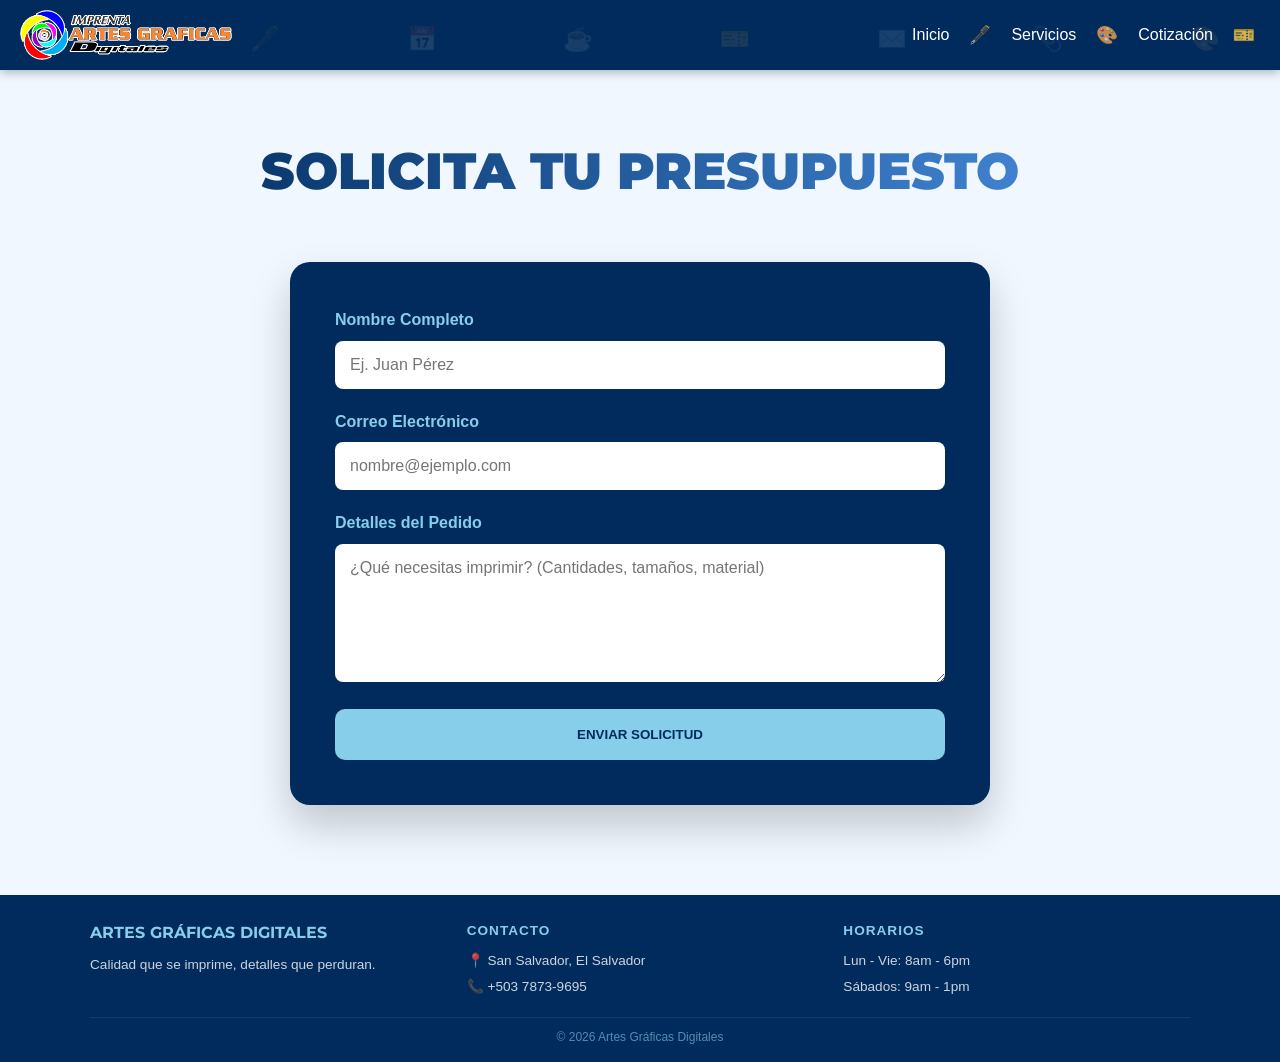
==== contacto.html @ 41eb3e84 "Add files via upload" ====
<!DOCTYPE html>
<html lang="es">
<head>
    <meta charset="UTF-8">
    <meta name="viewport" content="width=device-width, initial-scale=1.0">
    <title>Cotización | Artes Gráficas Digitales</title>
    <link rel="stylesheet" href="style.css">
    <link href="https://fonts.googleapis.com/css2?family=Montserrat:wght@900&display=swap" rel="stylesheet">
</head>
<body>
    <header>
        <nav>
            <div class="logo">
                <a href="index.html"><img src="img/logo.png" alt="Logo" class="logo-img"></a>
            </div>
            <ul>
                <li><a href="index.html">Inicio</a></li>
                <li class="emoji-separador">🖋️</li>
                <li><a href="servicios.html">Servicios</a></li>
                <li class="emoji-separador">🎨</li>
                <li><a href="contacto.html">Cotización</a></li>
                <li class="emoji-separador">🎫</li>
            </ul>
        </nav>
    </header>

    <div class="container">
        <h2>Solicita tu Presupuesto</h2>
        <div class="form-box">
            <form action="https://formspree.io/f/xpqypeyp" method="POST">
                <label>Nombre Completo</label>
                <input type="text" name="nombre" placeholder="Ej. Juan Pérez" required>
                
                <label>Correo Electrónico</label>
                <input type="email" name="email" placeholder="nombre@ejemplo.com" required>
                
                <label>Detalles del Pedido</label>
                <textarea name="detalles" rows="6" placeholder="¿Qué necesitas imprimir? (Cantidades, tamaños, material)" required></textarea>
                
                <button type="submit" class="btn-azul" style="width: 100%;">Enviar Solicitud</button>
            </form>
        </div>
    </div>

    <footer>
        <div class="footer-container">
            <div class="footer-column brand">
                <h4>Artes Gráficas Digitales</h4>
                <p>Calidad que se imprime, detalles que perduran.</p>
            </div>
            <div class="footer-column">
                <h5>Contacto</h5>
                <p>📍 San Salvador, El Salvador</p>
                <p>📞 +503 7873-9695</p>
            </div>
            <div class="footer-column">
                <h5>Horarios</h5>
                <p>Lun - Vie: 8am - 6pm</p>
                <p>Sábados: 9am - 1pm</p>
            </div>
        </div>
        <div class="footer-bottom">
            <p>© 2026 Artes Gráficas Digitales</p>
        </div>
    </footer>
</body>
</html>
---- style.css ----
/* =========================================
   CONFIGURACIONES DE BASE
   ========================================= */
* {
    margin: 0; padding: 0; box-sizing: border-box;
    font-family: 'Segoe UI', Arial, sans-serif;
}

html { scroll-behavior: smooth; }

body {
    background-color: #f0f7ff;
    color: #333;
    line-height: 1.6;
    padding-top: 70px;
}

/* =========================================
   MENÚ Y LOGO (IZQUIERDA + EMOJIS SEPARADORES)
   ========================================= */
header {
    background: #002b5c; 
    color: #fff;
    height: 70px;
    display: flex;
    align-items: center;
    position: fixed;
    width: 100%;
    top: 0;
    left: 0;
    z-index: 1000;
    box-shadow: 0 2px 10px rgba(0,0,0,0.3);
    overflow: hidden;
}

header::before {
    content: '🖋️ 📅 ☕ 🎫 ✉️ 📎 🎨 📏';
    position: absolute;
    width: 100%;
    white-space: nowrap;
    font-size: 24px;
    opacity: 0.1; 
    top: 20px;
    z-index: 1;
    letter-spacing: 60px;
    pointer-events: none;
    padding-left: 250px; 
    left: 0;
}

nav {
    display: flex;
    justify-content: space-between;
    align-items: center;
    max-width: 100%; 
    margin: 0; 
    width: 100%;
    padding: 0 20px;
    position: relative; 
    z-index: 5;
}

.logo-img { 
    height: 50px; 
    width: auto; 
    display: block; 
    position: relative; 
    z-index: 10; 
}

nav ul { 
    display: flex; 
    list-style: none; 
    align-items: center; 
}

nav ul li a { 
    color: #fff; 
    text-decoration: none; 
    padding: 10px 15px; 
    font-weight: 500; 
    transition: 0.3s; 
}

nav ul li a:hover { color: #87CEEB; }

.emoji-separador {
    font-size: 1.1rem;
    padding: 0 5px;
    opacity: 0.8;
    user-select: none;
    pointer-events: none;
}

/* =========================================
   SECCIÓN HERO (PORTADA CON LOGO GRANDE)
   ========================================= */
.hero {
    height: 85vh;
    background: linear-gradient(rgba(0,0,0,0.2), rgba(0,0,0,0.2)), url('img/fondo-escritorio.jpg'); 
    background-size: cover;
    background-position: center;
    background-attachment: fixed;
    display: flex; align-items: center; justify-content: center; text-align: center; color: #fff;
}

.hero-content {
    background: rgba(0, 0, 0, 0.6); 
    padding: 40px;
    border-radius: 20px;
    backdrop-filter: blur(8px);
    max-width: 850px;
    margin: 0 20px;
    border: 1px solid rgba(255, 255, 255, 0.1);
}

.hero-logo-main {
    max-width: 550px; 
    width: 100%;
    height: auto;
    margin-bottom: 20px;
    display: block;
    margin-left: auto;
    margin-right: auto;
    image-rendering: -webkit-optimize-contrast;
    filter: drop-shadow(0 10px 20px rgba(0,0,0,0.5));
}

.hero p { font-size: 1.5rem; text-shadow: none; margin-top: 10px; }

/* =========================================
   MISIÓN Y VISIÓN (FONDO DE CONTRASTE)
   ========================================= */
.mision-vision {
    background-color: #eef7ff; 
    padding: 100px 0;
    border-top: 1px solid #ddecff;
    border-bottom: 1px solid #ddecff;
}

.mv-grid {
    display: grid;
    grid-template-columns: 1fr 1fr;
    gap: 50px;
}

.mv-item {
    background: #ffffff; 
    padding: 50px;
    border-radius: 25px;
    border-bottom: 5px solid #87CEEB;
    box-shadow: 0 15px 35px rgba(0, 43, 92, 0.08); 
    transition: 0.4s ease;
    text-align: center;
}

.mv-item:hover {
    transform: translateY(-10px);
    box-shadow: 0 25px 50px rgba(0, 43, 92, 0.15);
}

.mv-icon {
    font-size: 3rem;
    margin-bottom: 20px;
    display: block;
}

.mv-item h3 {
    font-family: 'Montserrat', sans-serif;
    color: #002b5c;
    font-size: 2rem;
    margin-bottom: 20px;
    font-weight: 900;
}

.mv-item p {
    color: #444;
    font-size: 1.15rem;
    line-height: 1.7;
}

/* =========================================
   TÍTULOS DE PÁGINAS (GRANDES)
   ========================================= */
.container h2 {
    font-family: 'Montserrat', sans-serif;
    font-size: 3.2rem;
    font-weight: 900;
    text-align: center;
    text-transform: uppercase;
    margin-bottom: 50px;
    background: linear-gradient(to right, #002b5c, #4A90E2);
    -webkit-background-clip: text;
    -webkit-text-fill-color: transparent;
}

/* =========================================
   CUADROS DE BENEFICIOS Y SERVICIOS
   ========================================= */
.container { max-width: 1100px; margin: auto; padding: 60px 20px; }

.beneficios {
    display: grid; grid-template-columns: repeat(auto-fit, minmax(280px, 1fr));
    gap: 30px; text-align: center;
}

.beneficio-item {
    background: #ffffff; padding: 40px; border-radius: 15px;
    box-shadow: 0 10px 30px rgba(0, 0, 0, 0.08);
    border-bottom: 6px solid #87CEEB; transition: 0.3s;
}

/* --- DISEÑO DE SERVICIOS HORIZONTAL COMPACTO --- */
.servicio-card {
    background: #fff;
    border-radius: 20px;
    overflow: hidden;
    box-shadow: 0 15px 35px rgba(0,0,0,0.1);
    display: flex;
    flex-direction: row; 
    height: 220px; 
    margin-bottom: 30px;
    transition: 0.3s;
}

.servicio-card:hover { transform: scale(1.01); }

.servicio-img { 
    width: 40%; 
    height: 100%; 
    background-size: cover; 
    background-position: center; 
    background-repeat: no-repeat;
    image-rendering: -webkit-optimize-contrast; 
    image-rendering: high-quality;
    filter: contrast(1.08) brightness(1.02) saturate(1.05);
}

.servicio-texto { 
    width: 60%; 
    padding: 20px 40px; 
    display: flex; 
    flex-direction: column; 
    justify-content: center; 
    text-align: left; 
}

.servicio-texto h3 { color: #002b5c; margin-bottom: 8px; font-size: 1.6rem; }
.servicio-texto p { color: #555; font-size: 1.05rem; line-height: 1.4; }

/* RUTAS DE IMÁGENES */
.img-tarjetas { background-image: url('img/tarjetas.jpg'); }
.img-volantes { background-image: url('img/volantes.jpg'); }
.img-papeleria { background-image: url('img/papeleria.jpg'); }
.img-calendario { background-image: url('img/calendario.jpg'); }
.img-serigrafia { background-image: url('img/serigrafia.jpg'); }
/* =========================================
   FORMULARIO (PÁGINA COTIZACIÓN)
   ========================================= */
.form-box {
    background: #002b5c; color: #fff; padding: 45px;
    border-radius: 20px; max-width: 700px; margin: auto;
    box-shadow: 0 20px 40px rgba(0,0,0,0.2);
}

.form-box label { display: block; margin-bottom: 8px; color: #87CEEB; font-weight: bold; }

input, textarea {
    width: 100%; padding: 15px; margin-bottom: 20px;
    border-radius: 8px; border: none; font-size: 1rem;
}

/* =========================================
   BOTONES Y SECCIÓN DE CIERRE (CTA)
   ========================================= */
.btn-azul {
    background: #87CEEB; color: #002b5c; padding: 18px 36px;
    border: none; border-radius: 10px; font-weight: 800;
    text-transform: uppercase; text-decoration: none; display: inline-block; transition: 0.4s;
}

.btn-azul:hover { background: #5fbce2; color: #fff; transform: scale(1.03); }

.cta-secundario {
    background-color: #e3f2fd; padding: 100px 20px;
    text-align: center; border-top: 1px solid #bbdefb;
}

.cta-secundario h2 { font-size: 2.8rem; margin-bottom: 20px; background: none; -webkit-text-fill-color: #002b5c; }

.cta-secundario p {
    font-size: 1.4rem; color: #444; max-width: 800px;
    margin: 0 auto 40px; font-weight: 500;
}

/* =========================================
   FOOTER COMPACTO (A LA PAR Y BAJO)
   ========================================= */
footer {
    background: #002b5c;
    color: #fff;
    padding: 25px 20px 15px; /* Altura reducida */
    margin-top: 30px;
}

.footer-container {
    max-width: 1100px;
    margin: 0 auto;
    display: flex;
    justify-content: space-between;
    align-items: flex-start;
    gap: 30px;
    border-bottom: 1px solid rgba(135, 206, 235, 0.1);
    padding-bottom: 15px;
}

.footer-column {
    flex: 1;
}

.footer-column h4 {
    color: #87CEEB;
    font-family: 'Montserrat', sans-serif;
    font-size: 1rem;
    margin-bottom: 8px;
    text-transform: uppercase;
}

.footer-column h5 {
    color: #87CEEB;
    font-size: 0.85rem;
    margin-bottom: 8px;
    text-transform: uppercase;
    letter-spacing: 1px;
}

.footer-column p {
    font-size: 0.85rem;
    margin-bottom: 4px;
    opacity: 0.8;
}

.footer-bottom {
    text-align: center;
    padding-top: 10px;
    font-size: 0.75rem;
    color: #87CEEB;
    opacity: 0.6;
}

/* =========================================
   RESPONSIVO
   ========================================= */
@media (max-width: 768px) {
    .hero-logo-main { max-width: 320px; }
    .mv-grid { grid-template-columns: 1fr; gap: 30px; }
    .servicio-card { flex-direction: column; height: auto; }
    .servicio-img { width: 100%; height: 220px; }
    .servicio-texto { text-align: center; padding: 30px; }
    .emoji-separador { display: none; }
    
    footer { padding: 20px 15px; }
    .footer-container {
        flex-direction: column;
        text-align: center;
        gap: 15px;
    }
}
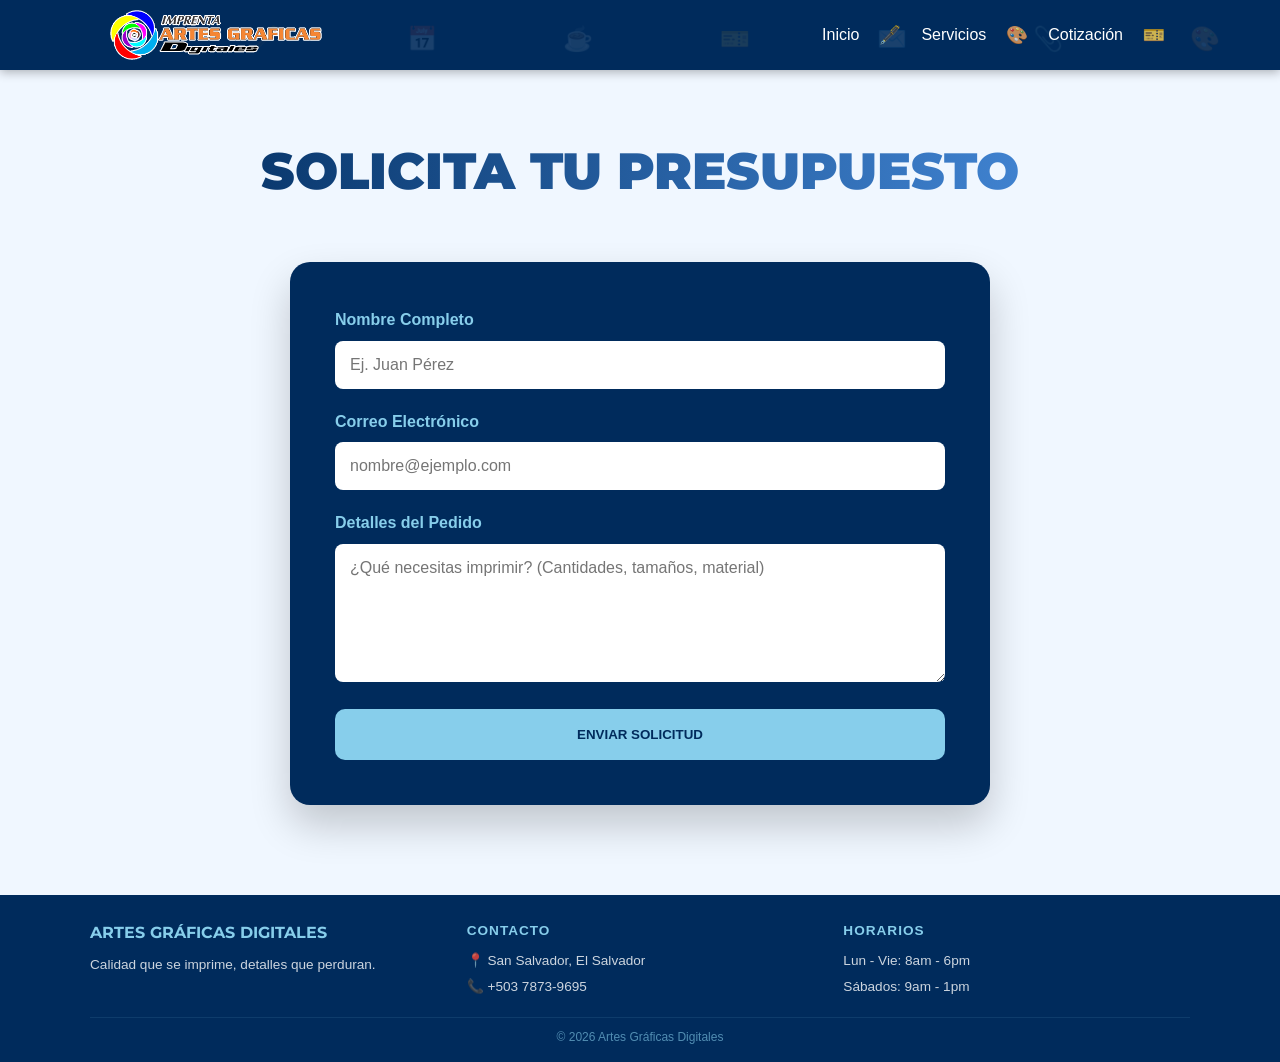
==== commit 13f40c7c: "Add files via upload" ====
--- a/contacto.html
+++ b/contacto.html
@@ -4,7 +4,8 @@
     <meta charset="UTF-8">
     <meta name="viewport" content="width=device-width, initial-scale=1.0">
     <title>Cotización | Artes Gráficas Digitales</title>
-    <link rel="stylesheet" href="style.css">
+    <link rel="icon" type="image/png" href="img/logo.png">
+    <link rel="stylesheet" href="style.css?v=0.5">
     <link href="https://fonts.googleapis.com/css2?family=Montserrat:wght@900&display=swap" rel="stylesheet">
 </head>
 <body>
--- a/style.css
+++ b/style.css
@@ -48,12 +48,13 @@
     left: 0;
 }
 
+/* AQUÍ ESTÁ EL CAMBIO PARA PC: Añadimos max-width y margin auto */
 nav {
     display: flex;
     justify-content: space-between;
     align-items: center;
-    max-width: 100%; 
-    margin: 0; 
+    max-width: 1100px; /* Igual que el container de las otras páginas */
+    margin: 0 auto; 
     width: 100%;
     padding: 0 20px;
     position: relative; 
@@ -254,6 +255,7 @@
 .img-papeleria { background-image: url('img/papeleria.jpg'); }
 .img-calendario { background-image: url('img/calendario.jpg'); }
 .img-serigrafia { background-image: url('img/serigrafia.jpg'); }
+
 /* =========================================
    FORMULARIO (PÁGINA COTIZACIÓN)
    ========================================= */
@@ -267,7 +269,7 @@
 
 input, textarea {
     width: 100%; padding: 15px; margin-bottom: 20px;
-    border-radius: 8px; border: none; font-size: 1rem;
+    border-radius: 8px; border: none; font-size: 16px; 
 }
 
 /* =========================================
@@ -294,12 +296,12 @@
 }
 
 /* =========================================
-   FOOTER COMPACTO (A LA PAR Y BAJO)
+   FOOTER COMPACTO
    ========================================= */
 footer {
     background: #002b5c;
     color: #fff;
-    padding: 25px 20px 15px; /* Altura reducida */
+    padding: 25px 20px 15px; 
     margin-top: 30px;
 }
 
@@ -314,9 +316,7 @@
     padding-bottom: 15px;
 }
 
-.footer-column {
-    flex: 1;
-}
+.footer-column { flex: 1; }
 
 .footer-column h4 {
     color: #87CEEB;
@@ -334,11 +334,7 @@
     letter-spacing: 1px;
 }
 
-.footer-column p {
-    font-size: 0.85rem;
-    margin-bottom: 4px;
-    opacity: 0.8;
-}
+.footer-column p { font-size: 0.85rem; margin-bottom: 4px; opacity: 0.8; }
 
 .footer-bottom {
     text-align: center;
@@ -349,14 +345,48 @@
 }
 
 /* =========================================
-   RESPONSIVO
+   RESPONSIVO (AJUSTES PARA CELULAR)
    ========================================= */
 @media (max-width: 768px) {
-    .hero-logo-main { max-width: 320px; }
+    header {
+        height: auto; 
+        padding: 10px 0;
+    }
+
+    nav {
+        flex-direction: column;
+        gap: 12px;
+        max-width: 100%; /* En móvil usamos todo el ancho */
+    }
+
+    .logo-img { height: 35px; }
+
+    nav ul {
+        width: 100%;
+        justify-content: center;
+        background: rgba(255, 255, 255, 0.05); 
+        padding: 5px 0;
+    }
+
+    nav ul li a {
+        font-size: 1rem; 
+        padding: 8px 10px;
+        font-weight: 700;
+        text-transform: uppercase;
+    }
+
+    body {
+        padding-top: 120px; 
+    }
+
+    .hero-logo-main { max-width: 280px; }
+    .container h2 { font-size: 1.8rem; margin-bottom: 25px; }
+
     .mv-grid { grid-template-columns: 1fr; gap: 30px; }
     .servicio-card { flex-direction: column; height: auto; }
-    .servicio-img { width: 100%; height: 220px; }
-    .servicio-texto { text-align: center; padding: 30px; }
+    .servicio-img { width: 100%; height: 200px; }
+    .servicio-texto { text-align: center; padding: 25px; }
+    
     .emoji-separador { display: none; }
     
     footer { padding: 20px 15px; }
@@ -365,4 +395,7 @@
         text-align: center;
         gap: 15px;
     }
+
+    .container { padding: 30px 15px; }
+    .form-box { padding: 25px; }
 }
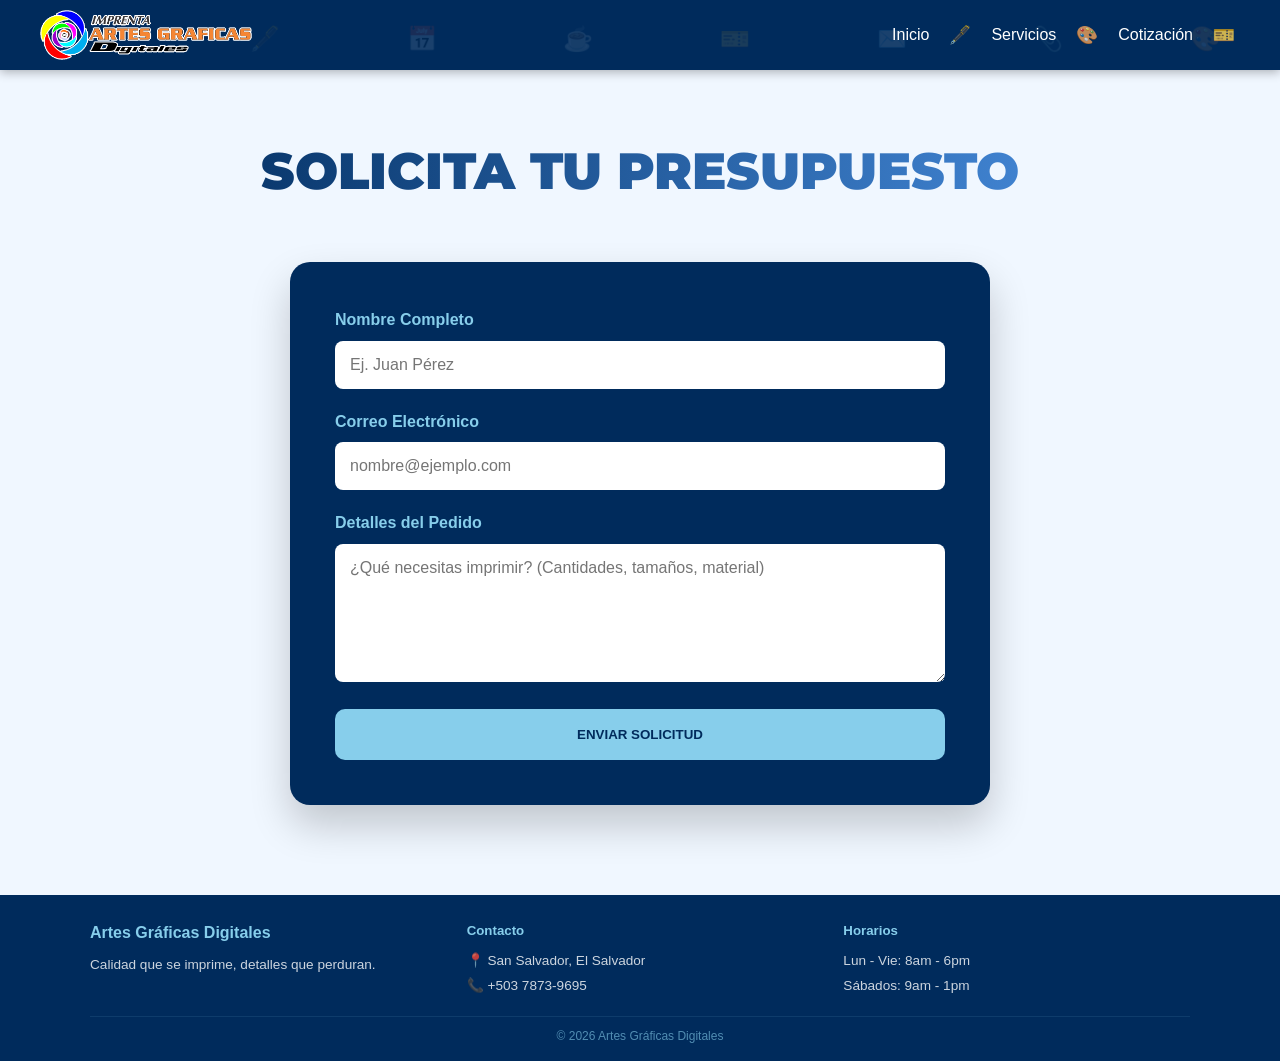
==== commit 80e64d1e: "Add files via upload" ====
--- a/contacto.html
+++ b/contacto.html
@@ -5,7 +5,7 @@
     <meta name="viewport" content="width=device-width, initial-scale=1.0">
     <title>Cotización | Artes Gráficas Digitales</title>
     <link rel="icon" type="image/png" href="img/logo.png">
-    <link rel="stylesheet" href="style.css?v=0.5">
+    <link rel="stylesheet" href="style.css?v=0.6">
     <link href="https://fonts.googleapis.com/css2?family=Montserrat:wght@900&display=swap" rel="stylesheet">
 </head>
 <body>
--- a/style.css
+++ b/style.css
@@ -16,7 +16,7 @@
 }
 
 /* =========================================
-   MENÚ Y LOGO (IZQUIERDA + EMOJIS SEPARADORES)
+   MENÚ Y LOGO (RECUPERANDO EL ANCHO TOTAL)
    ========================================= */
 header {
     background: #002b5c; 
@@ -48,15 +48,15 @@
     left: 0;
 }
 
-/* AQUÍ ESTÁ EL CAMBIO PARA PC: Añadimos max-width y margin auto */
+/* VOLVEMOS AL 100% PARA QUE EL LOGO SE VAYA A LA IZQUIERDA */
 nav {
     display: flex;
     justify-content: space-between;
     align-items: center;
-    max-width: 1100px; /* Igual que el container de las otras páginas */
-    margin: 0 auto; 
+    max-width: 100%; 
+    margin: 0; 
     width: 100%;
-    padding: 0 20px;
+    padding: 0 40px; /* Aumentamos el padding para que no pegue al borde físico */
     position: relative; 
     z-index: 5;
 }
@@ -94,7 +94,7 @@
 }
 
 /* =========================================
-   SECCIÓN HERO (PORTADA CON LOGO GRANDE)
+   SECCIÓN HERO
    ========================================= */
 .hero {
     height: 85vh;
@@ -130,7 +130,7 @@
 .hero p { font-size: 1.5rem; text-shadow: none; margin-top: 10px; }
 
 /* =========================================
-   MISIÓN Y VISIÓN (FONDO DE CONTRASTE)
+   MISIÓN Y VISIÓN
    ========================================= */
 .mision-vision {
     background-color: #eef7ff; 
@@ -181,8 +181,10 @@
 }
 
 /* =========================================
-   TÍTULOS DE PÁGINAS (GRANDES)
-   ========================================= */
+   TÍTULOS Y CONTENEDORES
+   ========================================= */
+.container { max-width: 1100px; margin: auto; padding: 60px 20px; }
+
 .container h2 {
     font-family: 'Montserrat', sans-serif;
     font-size: 3.2rem;
@@ -195,23 +197,7 @@
     -webkit-text-fill-color: transparent;
 }
 
-/* =========================================
-   CUADROS DE BENEFICIOS Y SERVICIOS
-   ========================================= */
-.container { max-width: 1100px; margin: auto; padding: 60px 20px; }
-
-.beneficios {
-    display: grid; grid-template-columns: repeat(auto-fit, minmax(280px, 1fr));
-    gap: 30px; text-align: center;
-}
-
-.beneficio-item {
-    background: #ffffff; padding: 40px; border-radius: 15px;
-    box-shadow: 0 10px 30px rgba(0, 0, 0, 0.08);
-    border-bottom: 6px solid #87CEEB; transition: 0.3s;
-}
-
-/* --- DISEÑO DE SERVICIOS HORIZONTAL COMPACTO --- */
+/* --- SERVICIOS --- */
 .servicio-card {
     background: #fff;
     border-radius: 20px;
@@ -231,10 +217,6 @@
     height: 100%; 
     background-size: cover; 
     background-position: center; 
-    background-repeat: no-repeat;
-    image-rendering: -webkit-optimize-contrast; 
-    image-rendering: high-quality;
-    filter: contrast(1.08) brightness(1.02) saturate(1.05);
 }
 
 .servicio-texto { 
@@ -243,7 +225,6 @@
     display: flex; 
     flex-direction: column; 
     justify-content: center; 
-    text-align: left; 
 }
 
 .servicio-texto h3 { color: #002b5c; margin-bottom: 8px; font-size: 1.6rem; }
@@ -256,9 +237,7 @@
 .img-calendario { background-image: url('img/calendario.jpg'); }
 .img-serigrafia { background-image: url('img/serigrafia.jpg'); }
 
-/* =========================================
-   FORMULARIO (PÁGINA COTIZACIÓN)
-   ========================================= */
+/* --- FORMULARIO --- */
 .form-box {
     background: #002b5c; color: #fff; padding: 45px;
     border-radius: 20px; max-width: 700px; margin: auto;
@@ -272,9 +251,6 @@
     border-radius: 8px; border: none; font-size: 16px; 
 }
 
-/* =========================================
-   BOTONES Y SECCIÓN DE CIERRE (CTA)
-   ========================================= */
 .btn-azul {
     background: #87CEEB; color: #002b5c; padding: 18px 36px;
     border: none; border-radius: 10px; font-weight: 800;
@@ -283,21 +259,7 @@
 
 .btn-azul:hover { background: #5fbce2; color: #fff; transform: scale(1.03); }
 
-.cta-secundario {
-    background-color: #e3f2fd; padding: 100px 20px;
-    text-align: center; border-top: 1px solid #bbdefb;
-}
-
-.cta-secundario h2 { font-size: 2.8rem; margin-bottom: 20px; background: none; -webkit-text-fill-color: #002b5c; }
-
-.cta-secundario p {
-    font-size: 1.4rem; color: #444; max-width: 800px;
-    margin: 0 auto 40px; font-weight: 500;
-}
-
-/* =========================================
-   FOOTER COMPACTO
-   ========================================= */
+/* --- FOOTER --- */
 footer {
     background: #002b5c;
     color: #fff;
@@ -317,35 +279,12 @@
 }
 
 .footer-column { flex: 1; }
-
-.footer-column h4 {
-    color: #87CEEB;
-    font-family: 'Montserrat', sans-serif;
-    font-size: 1rem;
-    margin-bottom: 8px;
-    text-transform: uppercase;
-}
-
-.footer-column h5 {
-    color: #87CEEB;
-    font-size: 0.85rem;
-    margin-bottom: 8px;
-    text-transform: uppercase;
-    letter-spacing: 1px;
-}
-
+.footer-column h4, .footer-column h5 { color: #87CEEB; margin-bottom: 8px; }
 .footer-column p { font-size: 0.85rem; margin-bottom: 4px; opacity: 0.8; }
-
-.footer-bottom {
-    text-align: center;
-    padding-top: 10px;
-    font-size: 0.75rem;
-    color: #87CEEB;
-    opacity: 0.6;
-}
-
-/* =========================================
-   RESPONSIVO (AJUSTES PARA CELULAR)
+.footer-bottom { text-align: center; padding-top: 10px; font-size: 0.75rem; color: #87CEEB; opacity: 0.6; }
+
+/* =========================================
+   RESPONSIVO (CELULAR)
    ========================================= */
 @media (max-width: 768px) {
     header {
@@ -356,7 +295,7 @@
     nav {
         flex-direction: column;
         gap: 12px;
-        max-width: 100%; /* En móvil usamos todo el ancho */
+        padding: 0 10px; /* Menos espacio en móvil */
     }
 
     .logo-img { height: 35px; }
@@ -369,10 +308,9 @@
     }
 
     nav ul li a {
-        font-size: 1rem; 
+        font-size: 0.95rem; 
         padding: 8px 10px;
         font-weight: 700;
-        text-transform: uppercase;
     }
 
     body {
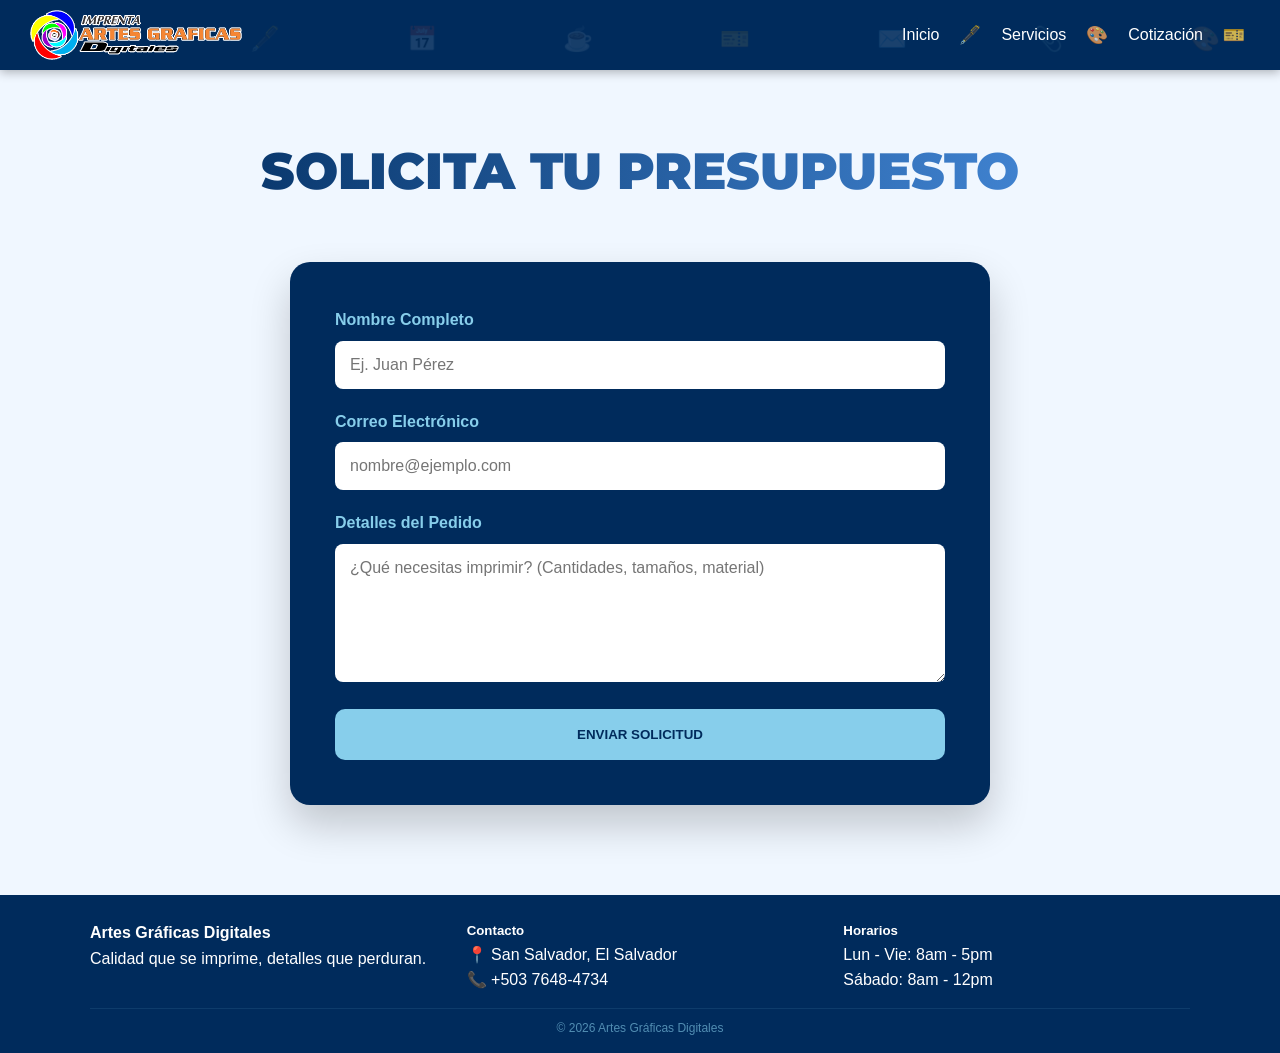
==== commit 7e574a8b: "Add files via upload" ====
--- a/contacto.html
+++ b/contacto.html
@@ -43,7 +43,7 @@
         </div>
     </div>
 
-    <footer>
+        <footer>
         <div class="footer-container">
             <div class="footer-column brand">
                 <h4>Artes Gráficas Digitales</h4>
@@ -52,12 +52,12 @@
             <div class="footer-column">
                 <h5>Contacto</h5>
                 <p>📍 San Salvador, El Salvador</p>
-                <p>📞 +503 7873-9695</p>
+                <p>📞 +503 7648-4734</p>
             </div>
             <div class="footer-column">
                 <h5>Horarios</h5>
-                <p>Lun - Vie: 8am - 6pm</p>
-                <p>Sábados: 9am - 1pm</p>
+                <p>Lun - Vie: 8am - 5pm</p>
+                <p>Sábado: 8am - 12pm</p>
             </div>
         </div>
         <div class="footer-bottom">
--- a/style.css
+++ b/style.css
@@ -6,7 +6,12 @@
     font-family: 'Segoe UI', Arial, sans-serif;
 }
 
-html { scroll-behavior: smooth; }
+html, body {
+    overflow-x: hidden;
+    width: 100%;
+    position: relative;
+    -webkit-text-size-adjust: 100%;
+}
 
 body {
     background-color: #f0f7ff;
@@ -16,7 +21,7 @@
 }
 
 /* =========================================
-   MENÚ Y LOGO (RECUPERANDO EL ANCHO TOTAL)
+   MENÚ Y LOGO (DISEÑO PC)
    ========================================= */
 header {
     background: #002b5c; 
@@ -30,7 +35,6 @@
     left: 0;
     z-index: 1000;
     box-shadow: 0 2px 10px rgba(0,0,0,0.3);
-    overflow: hidden;
 }
 
 header::before {
@@ -48,82 +52,49 @@
     left: 0;
 }
 
-/* VOLVEMOS AL 100% PARA QUE EL LOGO SE VAYA A LA IZQUIERDA */
 nav {
     display: flex;
     justify-content: space-between;
     align-items: center;
     max-width: 100%; 
-    margin: 0; 
     width: 100%;
-    padding: 0 40px; /* Aumentamos el padding para que no pegue al borde físico */
+    padding: 0 30px; 
     position: relative; 
     z-index: 5;
 }
 
-.logo-img { 
-    height: 50px; 
-    width: auto; 
-    display: block; 
-    position: relative; 
-    z-index: 10; 
-}
-
-nav ul { 
-    display: flex; 
-    list-style: none; 
-    align-items: center; 
-}
+.logo-img { height: 50px; width: auto; display: block; position: relative; z-index: 10; }
+
+nav ul { display: flex; list-style: none; align-items: center; }
 
 nav ul li a { 
-    color: #fff; 
-    text-decoration: none; 
-    padding: 10px 15px; 
-    font-weight: 500; 
-    transition: 0.3s; 
+    color: #fff; text-decoration: none; padding: 10px 15px; 
+    font-weight: 500; transition: 0.3s; 
 }
 
 nav ul li a:hover { color: #87CEEB; }
 
-.emoji-separador {
-    font-size: 1.1rem;
-    padding: 0 5px;
-    opacity: 0.8;
-    user-select: none;
-    pointer-events: none;
-}
-
-/* =========================================
-   SECCIÓN HERO
+.emoji-separador { font-size: 1.1rem; padding: 0 5px; opacity: 0.8; }
+
+/* =========================================
+   SECCIÓN HERO (PORTADA)
    ========================================= */
 .hero {
     height: 85vh;
     background: linear-gradient(rgba(0,0,0,0.2), rgba(0,0,0,0.2)), url('img/fondo-escritorio.jpg'); 
-    background-size: cover;
-    background-position: center;
-    background-attachment: fixed;
+    background-size: cover; background-position: center; background-attachment: fixed;
     display: flex; align-items: center; justify-content: center; text-align: center; color: #fff;
 }
 
 .hero-content {
-    background: rgba(0, 0, 0, 0.6); 
-    padding: 40px;
-    border-radius: 20px;
-    backdrop-filter: blur(8px);
-    max-width: 850px;
-    margin: 0 20px;
+    background: rgba(0, 0, 0, 0.6); padding: 40px; border-radius: 20px;
+    backdrop-filter: blur(8px); max-width: 850px; margin: 0 20px;
     border: 1px solid rgba(255, 255, 255, 0.1);
 }
 
 .hero-logo-main {
-    max-width: 550px; 
-    width: 100%;
-    height: auto;
-    margin-bottom: 20px;
-    display: block;
-    margin-left: auto;
-    margin-right: auto;
-    image-rendering: -webkit-optimize-contrast;
+    max-width: 550px; width: 100%; height: auto; margin-bottom: 20px;
+    display: block; margin-left: auto; margin-right: auto;
     filter: drop-shadow(0 10px 20px rgba(0,0,0,0.5));
 }
 
@@ -133,52 +104,25 @@
    MISIÓN Y VISIÓN
    ========================================= */
 .mision-vision {
-    background-color: #eef7ff; 
-    padding: 100px 0;
-    border-top: 1px solid #ddecff;
-    border-bottom: 1px solid #ddecff;
-}
-
-.mv-grid {
-    display: grid;
-    grid-template-columns: 1fr 1fr;
-    gap: 50px;
-}
+    background-color: #eef7ff; padding: 100px 0;
+    border-top: 1px solid #ddecff; border-bottom: 1px solid #ddecff;
+}
+
+.mv-grid { display: grid; grid-template-columns: 1fr 1fr; gap: 50px; }
 
 .mv-item {
-    background: #ffffff; 
-    padding: 50px;
-    border-radius: 25px;
-    border-bottom: 5px solid #87CEEB;
-    box-shadow: 0 15px 35px rgba(0, 43, 92, 0.08); 
-    transition: 0.4s ease;
-    text-align: center;
-}
-
-.mv-item:hover {
-    transform: translateY(-10px);
-    box-shadow: 0 25px 50px rgba(0, 43, 92, 0.15);
-}
-
-.mv-icon {
-    font-size: 3rem;
-    margin-bottom: 20px;
-    display: block;
-}
-
-.mv-item h3 {
-    font-family: 'Montserrat', sans-serif;
-    color: #002b5c;
-    font-size: 2rem;
-    margin-bottom: 20px;
-    font-weight: 900;
-}
-
-.mv-item p {
-    color: #444;
-    font-size: 1.15rem;
-    line-height: 1.7;
-}
+    background: #ffffff; padding: 50px; border-radius: 25px;
+    border-bottom: 5px solid #87CEEB; box-shadow: 0 15px 35px rgba(0, 43, 92, 0.08); 
+    transition: 0.4s ease; text-align: center;
+}
+
+.mv-item:hover { transform: translateY(-10px); }
+
+.mv-icon { font-size: 3rem; margin-bottom: 20px; display: block; }
+
+.mv-item h3 { font-family: 'Montserrat', sans-serif; color: #002b5c; font-size: 2rem; margin-bottom: 20px; font-weight: 900; }
+
+.mv-item p { color: #444; font-size: 1.15rem; line-height: 1.7; }
 
 /* =========================================
    TÍTULOS Y CONTENEDORES
@@ -186,154 +130,187 @@
 .container { max-width: 1100px; margin: auto; padding: 60px 20px; }
 
 .container h2 {
-    font-family: 'Montserrat', sans-serif;
-    font-size: 3.2rem;
-    font-weight: 900;
-    text-align: center;
-    text-transform: uppercase;
-    margin-bottom: 50px;
+    font-family: 'Montserrat', sans-serif; font-size: 3.2rem; font-weight: 900;
+    text-align: center; text-transform: uppercase; margin-bottom: 50px;
     background: linear-gradient(to right, #002b5c, #4A90E2);
-    -webkit-background-clip: text;
-    -webkit-text-fill-color: transparent;
-}
-
-/* --- SERVICIOS --- */
+    -webkit-background-clip: text; -webkit-text-fill-color: transparent;
+}
+
+/* BENEFICIOS */
+.beneficios {
+    display: grid; grid-template-columns: repeat(auto-fit, minmax(280px, 1fr));
+    gap: 30px; text-align: center;
+}
+
+.beneficio-item {
+    background: #ffffff; padding: 40px; border-radius: 15px;
+    box-shadow: 0 10px 30px rgba(0, 0, 0, 0.08);
+    border-bottom: 6px solid #87CEEB;
+}
+
+/* =========================================
+   SERVICIOS
+   ========================================= */
 .servicio-card {
-    background: #fff;
-    border-radius: 20px;
-    overflow: hidden;
-    box-shadow: 0 15px 35px rgba(0,0,0,0.1);
-    display: flex;
-    flex-direction: row; 
-    height: 220px; 
-    margin-bottom: 30px;
-    transition: 0.3s;
-}
-
-.servicio-card:hover { transform: scale(1.01); }
+    background: #fff; border-radius: 20px; overflow: hidden;
+    box-shadow: 0 15px 35px rgba(0,0,0,0.1); display: flex;
+    flex-direction: row; height: 220px; margin-bottom: 30px; transition: 0.3s;
+}
 
 .servicio-img { 
     width: 40%; 
     height: 100%; 
     background-size: cover; 
     background-position: center; 
-}
-
-.servicio-texto { 
-    width: 60%; 
-    padding: 20px 40px; 
-    display: flex; 
-    flex-direction: column; 
-    justify-content: center; 
-}
-
+    background-repeat: no-repeat;
+}
+
+.servicio-texto { width: 60%; padding: 20px 40px; display: flex; flex-direction: column; justify-content: center; text-align: left; }
 .servicio-texto h3 { color: #002b5c; margin-bottom: 8px; font-size: 1.6rem; }
-.servicio-texto p { color: #555; font-size: 1.05rem; line-height: 1.4; }
-
-/* RUTAS DE IMÁGENES */
+
+/* RUTAS IMÁGENES SERVICIOS */
 .img-tarjetas { background-image: url('img/tarjetas.jpg'); }
 .img-volantes { background-image: url('img/volantes.jpg'); }
 .img-papeleria { background-image: url('img/papeleria.jpg'); }
 .img-calendario { background-image: url('img/calendario.jpg'); }
 .img-serigrafia { background-image: url('img/serigrafia.jpg'); }
 
-/* --- FORMULARIO --- */
+/* =========================================
+   FORMULARIO (PÁGINA COTIZACIÓN) - RECUPERADO
+   ========================================= */
 .form-box {
-    background: #002b5c; color: #fff; padding: 45px;
-    border-radius: 20px; max-width: 700px; margin: auto;
+    background: #002b5c; 
+    color: #fff; 
+    padding: 45px;
+    border-radius: 20px; 
+    max-width: 700px; 
+    margin: auto;
     box-shadow: 0 20px 40px rgba(0,0,0,0.2);
 }
 
-.form-box label { display: block; margin-bottom: 8px; color: #87CEEB; font-weight: bold; }
-
-input, textarea {
-    width: 100%; padding: 15px; margin-bottom: 20px;
-    border-radius: 8px; border: none; font-size: 16px; 
-}
-
+.form-box label { 
+    display: block; 
+    margin-bottom: 8px; 
+    color: #87CEEB; 
+    font-weight: bold; 
+}
+
+input, textarea { 
+    width: 100%; 
+    padding: 15px; 
+    margin-bottom: 20px; 
+    border-radius: 8px; 
+    border: none; 
+    font-size: 16px; 
+    font-family: inherit;
+}
+
+/* =========================================
+   BOTONES Y CTA CENTRAL
+   ========================================= */
 .btn-azul {
     background: #87CEEB; color: #002b5c; padding: 18px 36px;
     border: none; border-radius: 10px; font-weight: 800;
     text-transform: uppercase; text-decoration: none; display: inline-block; transition: 0.4s;
+    cursor: pointer;
 }
 
 .btn-azul:hover { background: #5fbce2; color: #fff; transform: scale(1.03); }
 
-/* --- FOOTER --- */
-footer {
-    background: #002b5c;
-    color: #fff;
-    padding: 25px 20px 15px; 
-    margin-top: 30px;
-}
-
-.footer-container {
-    max-width: 1100px;
-    margin: 0 auto;
-    display: flex;
-    justify-content: space-between;
-    align-items: flex-start;
-    gap: 30px;
-    border-bottom: 1px solid rgba(135, 206, 235, 0.1);
-    padding-bottom: 15px;
-}
-
+.cta-secundario { background-color: #e3f2fd; padding: 100px 20px; text-align: center; border-top: 1px solid #bbdefb; }
+.cta-secundario h2 { font-size: 2.8rem; margin-bottom: 20px; background: none; -webkit-text-fill-color: #002b5c; }
+.cta-secundario p { font-size: 1.4rem; color: #444; max-width: 800px; margin: 0 auto 40px; font-weight: 500; }
+
+/* =========================================
+   FOOTER
+   ========================================= */
+footer { background: #002b5c; color: #fff; padding: 25px 20px 15px; margin-top: 30px; }
+.footer-container { max-width: 1100px; margin: 0 auto; display: flex; justify-content: space-between; align-items: flex-start; gap: 30px; border-bottom: 1px solid rgba(135, 206, 235, 0.1); padding-bottom: 15px; }
 .footer-column { flex: 1; }
-.footer-column h4, .footer-column h5 { color: #87CEEB; margin-bottom: 8px; }
-.footer-column p { font-size: 0.85rem; margin-bottom: 4px; opacity: 0.8; }
 .footer-bottom { text-align: center; padding-top: 10px; font-size: 0.75rem; color: #87CEEB; opacity: 0.6; }
 
 /* =========================================
-   RESPONSIVO (CELULAR)
-   ========================================= */
-@media (max-width: 768px) {
-    header {
-        height: auto; 
-        padding: 10px 0;
-    }
-
-    nav {
-        flex-direction: column;
-        gap: 12px;
-        padding: 0 10px; /* Menos espacio en móvil */
-    }
-
-    .logo-img { height: 35px; }
-
-    nav ul {
-        width: 100%;
-        justify-content: center;
-        background: rgba(255, 255, 255, 0.05); 
-        padding: 5px 0;
-    }
-
-    nav ul li a {
-        font-size: 0.95rem; 
-        padding: 8px 10px;
-        font-weight: 700;
-    }
-
-    body {
-        padding-top: 120px; 
-    }
-
-    .hero-logo-main { max-width: 280px; }
-    .container h2 { font-size: 1.8rem; margin-bottom: 25px; }
-
-    .mv-grid { grid-template-columns: 1fr; gap: 30px; }
-    .servicio-card { flex-direction: column; height: auto; }
-    .servicio-img { width: 100%; height: 200px; }
-    .servicio-texto { text-align: center; padding: 25px; }
-    
-    .emoji-separador { display: none; }
-    
-    footer { padding: 20px 15px; }
-    .footer-container {
-        flex-direction: column;
-        text-align: center;
-        gap: 15px;
-    }
-
-    .container { padding: 30px 15px; }
-    .form-box { padding: 25px; }
+   RESPONSIVO (AJUSTES PARA CELULAR)
+   ========================================= */
+@media screen and (max-width: 768px) {
+    header { 
+        height: auto !important; 
+        padding: 15px 0 !important; 
+        position: fixed !important;
+    }
+    
+    header::before {
+        display: block !important;
+        top: 18px !important;
+        font-size: 18px !important;
+        letter-spacing: 25px !important;
+        padding-left: 0 !important;
+        text-align: center !important;
+        width: 100% !important;
+        opacity: 0.15 !important;
+    }
+    
+    nav { flex-direction: column !important; gap: 12px !important; padding: 0 10px !important; }
+    
+    .logo-img { 
+        height: 35px !important; 
+        margin: 0 auto !important; 
+        position: relative !important; 
+        z-index: 10 !important;
+    }
+    
+    nav ul { 
+        width: 100% !important; justify-content: center !important; 
+        background: rgba(255, 255, 255, 0.05) !important; padding: 5px 0 !important; 
+        border-radius: 8px !important;
+    }
+    
+    nav ul li a { 
+        font-size: 1rem !important; 
+        padding: 8px 10px !important; 
+        font-weight: 700 !important; 
+        text-transform: uppercase !important;
+    }
+    
+    body { padding-top: 140px !important; }
+    
+    .hero { height: auto !important; padding: 60px 0 !important; background-attachment: scroll !important; }
+    .hero-content { padding: 20px !important; width: 92% !important; margin: 0 auto !important; }
+    .hero-logo-main { max-width: 260px !important; }
+    .hero p { font-size: 1.1rem !important; }
+    
+    .container h2 { font-size: 1.8rem !important; margin-bottom: 25px !important; }
+
+    .mv-grid { grid-template-columns: 1fr !important; gap: 30px !important; }
+    
+    .servicio-card { flex-direction: column !important; height: auto !important; }
+    
+    .servicio-img { 
+        width: 100% !important; 
+        height: 200px !important; 
+        background-size: cover !important; 
+        background-position: center center !important;
+    }
+    
+    .servicio-texto { width: 100% !important; text-align: center !important; padding: 25px !important; }
+    .servicio-texto h3 { font-size: 1.4rem !important; }
+    
+    .emoji-separador { display: none !important; }
+
+    .footer-container { 
+        flex-direction: column !important; 
+        text-align: center !important; 
+        align-items: center !important; 
+        gap: 20px !important; 
+    }
+
+    .footer-column {
+        width: 100% !important;
+        text-align: center !important;
+    }
+
+    .container { padding: 40px 15px !important; width: 100% !important; }
+
+    /* Ajuste de formulario en móvil */
+    .form-box { padding: 25px !important; }
 }
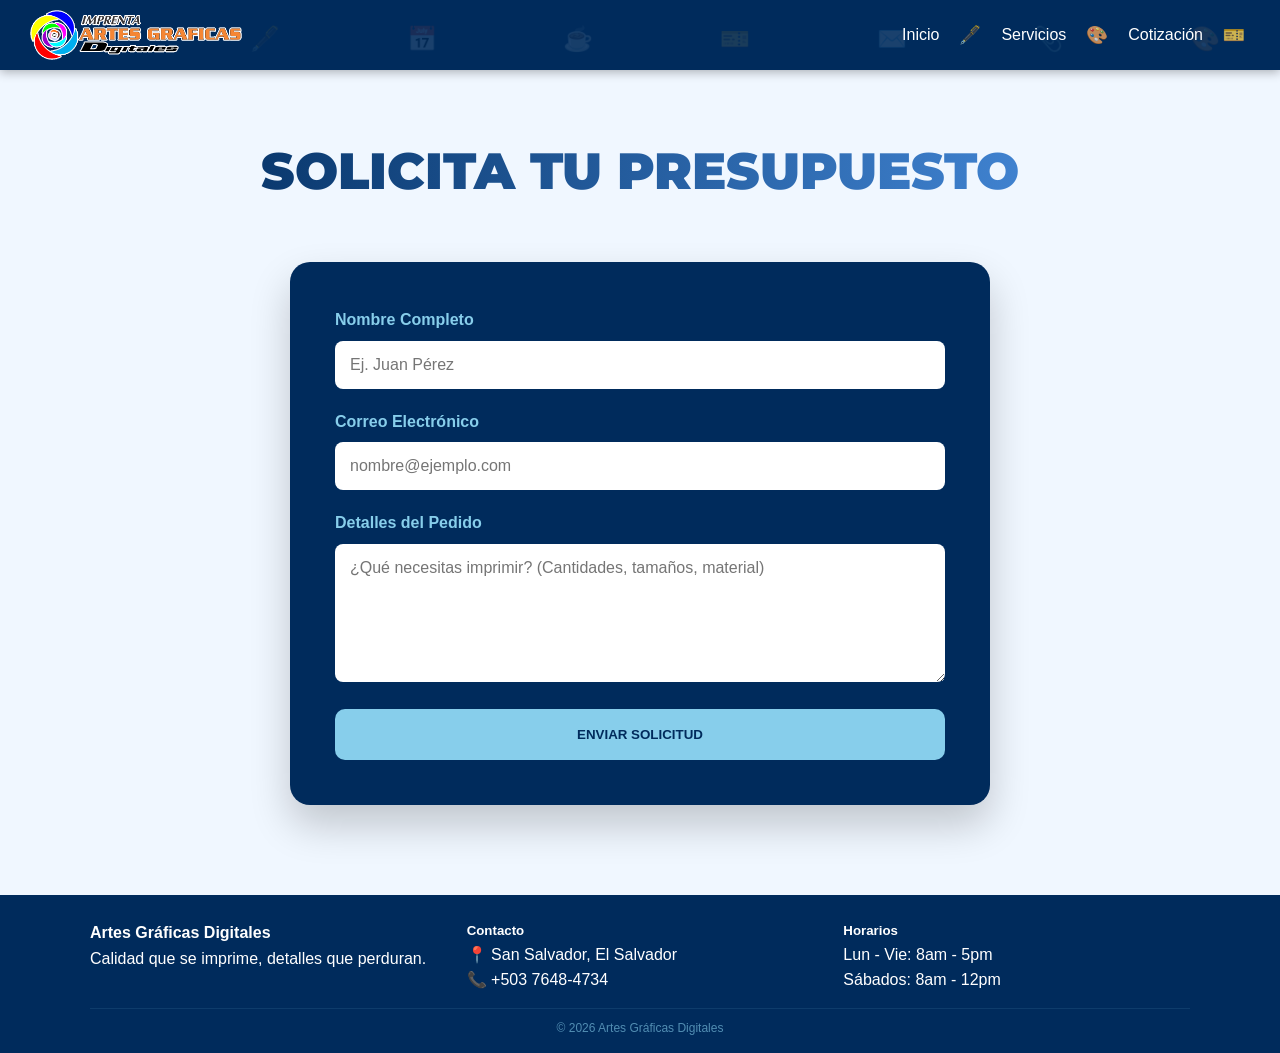
==== commit 73291627: "Add files via upload" ====
--- a/contacto.html
+++ b/contacto.html
@@ -2,10 +2,12 @@
 <html lang="es">
 <head>
     <meta charset="UTF-8">
-    <meta name="viewport" content="width=device-width, initial-scale=1.0">
-    <title>Cotización | Artes Gráficas Digitales</title>
+    <meta name="viewport" content="width=device-width, initial-scale=1.0, maximum-scale=1.0, user-scalable=no">
+    <title>Cotización | Artes Gráficas Digitales - Presupuesto Gratis</title>
+    <meta name="description" content="Solicita tu presupuesto sin compromiso. Expertos en impresiones digitales y artículos promocionales en San Salvador.">
+    <meta name="keywords" content="cotizacion imprenta, presupuesto publicidad, contacto artes graficas, el salvador">
     <link rel="icon" type="image/png" href="img/logo.png">
-    <link rel="stylesheet" href="style.css?v=0.6">
+    <link rel="stylesheet" href="style.css?v=1.1">
     <link href="https://fonts.googleapis.com/css2?family=Montserrat:wght@900&display=swap" rel="stylesheet">
 </head>
 <body>
@@ -43,7 +45,7 @@
         </div>
     </div>
 
-        <footer>
+    <footer>
         <div class="footer-container">
             <div class="footer-column brand">
                 <h4>Artes Gráficas Digitales</h4>
@@ -57,7 +59,7 @@
             <div class="footer-column">
                 <h5>Horarios</h5>
                 <p>Lun - Vie: 8am - 5pm</p>
-                <p>Sábado: 8am - 12pm</p>
+                <p>Sábados: 8am - 12pm</p>
             </div>
         </div>
         <div class="footer-bottom">
